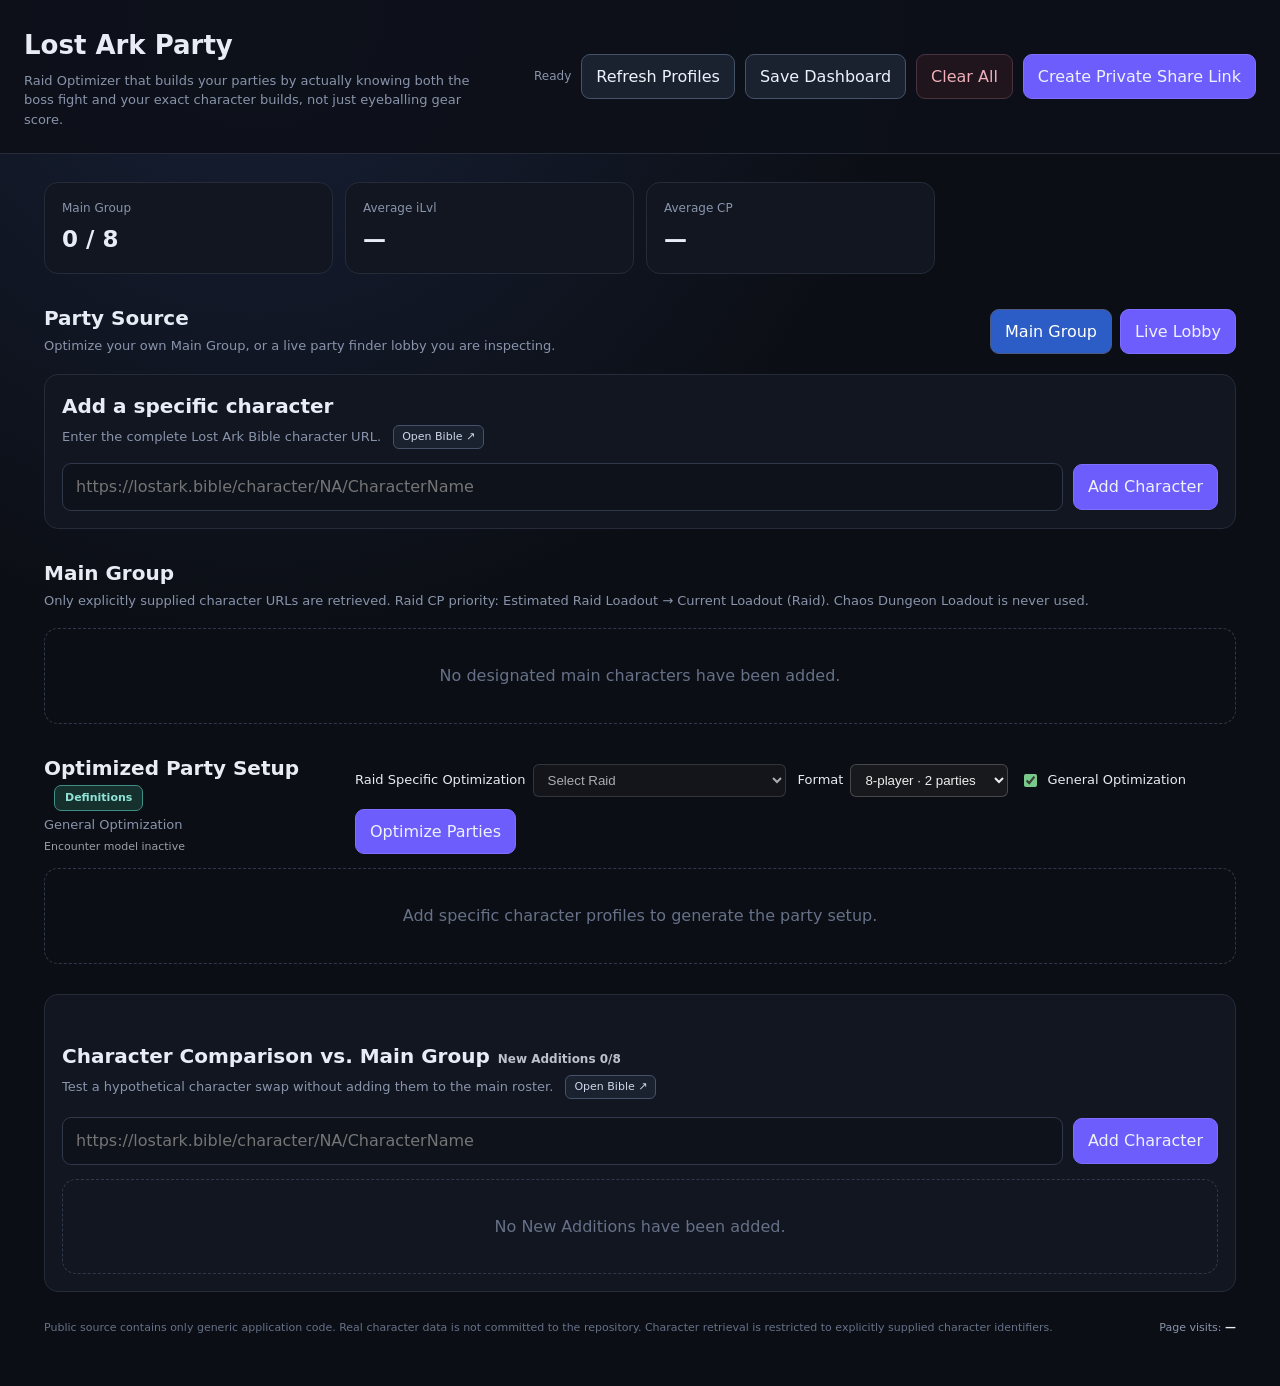
==== index.html @ 892d8538 "Rename the card figure to Encounter Spec Favorability, and correct Definitions The specialization do" ====
<!doctype html><html lang="en"><head><meta charset="utf-8"><meta name="viewport" content="width=device-width,initial-scale=1"><meta name="robots" content="noindex,nofollow,noarchive"><meta name="referrer" content="no-referrer"><title>Lost Ark Party</title><link rel="stylesheet" href="styles.css?v=20260817t"><link rel="stylesheet" href="party-v5.css?v=20260823party26"><link rel="stylesheet" href="profile-details.css?v=20260817t"></head><body><header class="topbar"><div><h1>Lost Ark Party</h1><p class="topbar-tagline">Raid Optimizer that builds your parties by actually knowing both the boss fight and your exact character builds, not just eyeballing gear score.</p></div><div class="actions"><span id="status">Ready</span><button id="refreshBtn" type="button">Refresh Profiles</button><button id="shareBtn" type="button">Create Private Share Link</button></div></header><main class="shell"><section class="summary-grid"><div class="card"><span>Main Group</span><b id="playerCount">0 / 8</b></div><div class="card"><span>Average iLvl</span><b id="avgIlvl">—</b></div><div class="card"><span>Average CP</span><b id="avgCp">—</b></div><div class="card optimizer-data-handling-hidden"><span>Data Handling</span><b id="dataMode">Bible profiles</b></div></section><section class="toolbar roster-source-toolbar"><div><h2>Party Source</h2><p id="rosterSourceNote">Optimize your own Main Group, or a live party finder lobby you are inspecting.</p></div><div class="roster-source-controls"><button id="sourceMainBtn" type="button" class="source-btn is-active">Main Group</button><button id="sourceLiveBtn" type="button" class="source-btn">Live Lobby</button></div></section><section class="import-panel lobby-import-section" id="lobbyImportSection" hidden><div><h2>Import a party finder lobby</h2><p>Screenshot the Find Party window (including the raid name, gate + lobby title) and paste it here with Ctrl+V. Only full lobbies can be imported.</p></div><div id="lobbyImportHost"></div></section><section class="import-panel"><div><h2>Add a specific character</h2><p>Enter the complete Lost Ark Bible character URL. <a class="bible-link-btn" href="https://lostark.bible/" target="_blank" rel="noopener noreferrer">Open Bible ↗</a></p></div><div class="import-row"><input id="characterUrlInput" placeholder="https://lostark.bible/character/NA/CharacterName" autocomplete="off"><button id="findCharacterBtn" type="button">Add Character</button></div></section><section class="toolbar"><div><h2>Main Group</h2><p id="rosterNote">Up to 8 explicitly designated main characters. No account-wide roster.</p></div></section><section id="roster" class="roster"></section><section class="toolbar optimizer-toolbar"><div><h2>Optimized Party Setup</h2><p id="optimizerModeLabel">General Optimization</p></div><div class="optimizer-mode-controls"><label class="raid-specific-control" for="raidSpecificSelect">Raid Specific Optimization <select id="raidSpecificSelect" aria-label="Raid Specific Optimization"><option value="">Select Raid</option></select></label><label class="general-format-control" for="generalFormatSelect">Format <select id="generalFormatSelect" aria-label="General Optimization party format"><option value="8">8-player · 2 parties</option><option value="4">4-player · 1 party</option></select></label><label class="general-optimization-control"><input id="generalOptimization" type="checkbox" checked> General Optimization</label><button id="optimizeBtn" type="button">Optimize Parties</button></div></section><section id="suggestedParties" class="parties"></section><section class="comparison-panel"><div class="toolbar"><div><h2>Character Comparison vs. Main Group</h2><p>Test a hypothetical character swap without adding them to the main roster. <a class="bible-link-btn" href="https://lostark.bible/" target="_blank" rel="noopener noreferrer">Open Bible ↗</a></p></div></div><div class="import-row"><input id="comparisonUrlInput" placeholder="https://lostark.bible/character/NA/CharacterName" autocomplete="off"><button id="comparisonFindBtn" type="button">Find Character</button><button id="compareBtn" type="button">Compare</button><input id="testCharacterUrl" type="hidden"></div><div id="comparison" class="comparison-result"><div class="empty-roster">Add characters, then use this section to test the comparison.</div></div></section><footer>Public source contains only generic application code. Real character data is not committed to the repository. Character retrieval is restricted to explicitly supplied character identifiers. <span id="visitCounter">Page visits: <b>—</b></span></footer></main><script>(()=>{const V3='lostark-hideout-private-v3',V2='lostark-hideout-private-v2';try{const current=JSON.parse(localStorage.getItem(V3)||'null'),legacy=JSON.parse(localStorage.getItem(V2)||'null');if((!current||!Array.isArray(current.characters)||current.characters.length===0)&&legacy&&Array.isArray(legacy.characters)&&legacy.characters.length)localStorage.setItem(V3,JSON.stringify(legacy))}catch{}const wire=()=>{const btn=document.getElementById('findCharacterBtn'),input=document.getElementById('characterUrlInput');if(btn&&input){const add=()=>{const url=input.value.trim();if(url){document.getElementById('characterUrl').value=url;document.getElementById('addCharacterBtn').click()}};btn.addEventListener('click',add);input.addEventListener('keydown',e=>{if(e.key==='Enter'){e.preventDefault();add()}})}const cbtn=document.getElementById('comparisonFindBtn'),cin=document.getElementById('comparisonUrlInput');if(cbtn&&cin)cbtn.addEventListener('click',()=>{document.getElementById('testCharacterUrl').value=cin.value.trim();document.getElementById('compareBtn').click()})};const hidden=document.createElement('input');hidden.id='characterUrl';hidden.type='hidden';document.body.appendChild(hidden);const hiddenAdd=document.createElement('button');hiddenAdd.id='addCharacterBtn';hiddenAdd.type='button';hiddenAdd.hidden=true;document.body.appendChild(hiddenAdd);if(document.readyState==='loading')document.addEventListener('DOMContentLoaded',wire,{once:true});else wire()})();</script><script src="bible-fetch-retry-v1.js?v=20260822retry3"></script><script src="raid-cp-fix.js?v=20260822raidcp2"></script><script src="class-data-v1.js?v=20260825class5"></script><script src="class-authority-v1.js?v=20260822classauthority4"></script><script src="app-fixed.js?v=20260823icons23"></script><script src="build-profile-v3.js?v=20260825build16"></script><script src="build-profile-v2.js?v=20260825build2b"></script><script src="positional-authority-v1.js?v=20260818positional4"></script><script src="western-data-authority-v1.js?v=20260818data1"></script><script src="party-synergy-authority-v1.js?v=20260818synergy1"></script><script src="profile-details.js?v=20260817t"></script><script src="visits.js?v=20260823visits2"></script><script src="ui-fixes-clean.js?v=20260825uifix32"></script><script src="encounter-model-v1.js?v=20260818encounter5"></script><script src="encounter-scoring-v2.js?v=20260825scoring16"></script><script src="support-stats-v2.js?v=20260819support13"></script><script src="optimizer-v17.js?v=20260821v17b"></script><script src="general-party-optimizer-v2.js?v=20260823general24"></script><script src="general-hover-simple-v1.js?v=20260822simple3"></script><script src="general-party-label-bridge-v1.js?v=20260818labelbridge1"></script><script src="general-render-guard-v1.js?v=20260825general30"></script><script src="build-spec-display-v1.js?v=20260825spec6"></script><script src="class-render-fix-v2.js?v=20260823classrender8"></script><script src="encounter-optimizer-v1.js?v=20260823encounteroptimizer26"></script><script src="raid-selector-v1.js?v=20260823raidselector5"></script><script src="raid-mode-bridge-v1.js?v=20260818raidbridge3"></script><script src="remove-upgrade-potential-v1.js?v=20260818removeupgrade1"></script><script src="metric-change-explanations-v10.js"></script><script src="retire-upgrade-potential-v1.js?v=20260818retire2"></script><script src="hover-summary-v6.js?v=20260822summary11"></script><script src="support-uptime-tooltip-v1.js?v=20260822uptime2"></script><script src="general-party-metrics-v1.js?v=20260823metrics10"></script><script src="share-and-reset-v1.js?v=20260823share10"></script><script src="definitions-v1.js?v=20260825definitions8"></script><style>.optimizer-data-handling-hidden{display:none!important}.optimizer-toolbar{align-items:flex-end!important}.optimizer-mode-controls{display:flex;align-items:center;gap:12px;flex-wrap:wrap}.raid-specific-control,.general-optimization-control,.general-format-control{display:flex;align-items:center;gap:7px;font-size:13px}.general-format-control select,.general-format-control select{min-width:158px;padding:7px 10px;background:#17191d;color:#eee;border:1px solid rgba(255,255,255,.2);border-radius:6px}.raid-specific-control select{min-width:210px;padding:7px 10px;background:#17191d;color:#eee;border:1px solid rgba(255,255,255,.2);border-radius:6px}.general-optimization-control input{accent-color:#79c98b}.optimizer-mode-controls button[aria-busy=true]{opacity:.7;cursor:wait}.solo-encounter-party,.authoritative-party.solo-general-party{grid-column:1/-1;width:100%;max-width:560px;margin-left:auto;margin-right:auto}.encounter-optimized-party .slot[data-character-id]{cursor:grab}.solo-encounter-party .slot[data-character-id]{cursor:default}.encounter-optimization-note{grid-column:1/-1;margin-top:10px;padding:8px 10px;font-size:12px;color:#9aa0a6}.encounter-reason{margin-top:5px;font-size:11px;color:#9aa0a6}.encounter-optimized-party .slot{position:relative}.encounter-optimized-party .slot>.character-hover-breakdown{display:none}.encounter-optimized-party .slot:hover>.character-hover-breakdown{display:block}.encounter-optimized-party .slot:hover{z-index:3001}.encounter-hover{position:absolute;z-index:3000;left:50%;bottom:calc(100% + 8px);transform:translateX(-50%);display:none;width:300px;padding:11px 13px;border-radius:8px;background:#17191d;color:#eee;border:1px solid rgba(255,255,255,.18);box-shadow:0 8px 24px rgba(0,0,0,.45);font-size:12px;line-height:1.55;text-align:left;pointer-events:none}.encounter-optimized-party .slot:hover>.encounter-hover{display:block}.encounter-optimized-party .slot:hover{z-index:3001}.encounter-hover-reasons{margin-top:6px;color:#bbb}.encounter-priority-note{grid-column:1/-1;margin:0 0 14px;padding:11px 14px;border:1px solid rgba(255,255,255,.12);border-radius:8px;background:rgba(255,255,255,.025);font-size:12px;line-height:1.5}.encounter-priority-note strong{color:#ddd}.encounter-priority-detail{display:block;margin-top:4px;color:#9aa0a6}.character-hover-breakdown{position:absolute;z-index:3000;left:50%;bottom:calc(100% + 10px);transform:translateX(-50%);display:none;width:350px;padding:12px 14px;border-radius:8px;background:#17191d;color:#eee;border:1px solid rgba(255,255,255,.18);box-shadow:0 8px 24px rgba(0,0,0,.4);font-size:12px;line-height:1.5;pointer-events:none}.authoritative-member{position:relative}.authoritative-member:hover>.character-hover-breakdown{display:block}.authoritative-member:hover{z-index:3001}.party-role-label.dps{color:#e05b5b}.party-role-label.support{color:#68c48a}.preopt-position{font-weight:600}.gf-row{margin:5px 0}.gf-row>div+div{opacity:.82}.gf-final-support{line-height:1.45}</style><style>.roster-source-controls{display:flex;gap:8px;flex-wrap:wrap}.source-btn{font:inherit;font-weight:600;font-size:13px;padding:8px 16px;border-radius:8px;cursor:pointer;border:1px solid rgba(255,255,255,.2);background:#17191d;color:#cfd4da}.source-btn:hover{background:#1d2025}.source-btn.is-active{background:#2c5cc5;border-color:#4a5a80;color:#fff}.lobby-import-section[hidden]{display:none}.live-lobby-banner{display:flex;align-items:center;justify-content:space-between;gap:12px;flex-wrap:wrap;margin:0 0 14px;padding:10px 14px;border:1px solid rgba(122,162,247,.35);border-radius:8px;background:rgba(122,162,247,.08);font-size:13px}.live-lobby-banner b{color:#cfe0ff}.live-lobby-banner button{font:inherit;font-size:12px;font-weight:600;padding:5px 11px;border-radius:6px;border:1px solid #46516a;background:#1a2230;color:#edf2fb;cursor:pointer}</style><script src="build-profile-heal-v1.js?v=20260825heal3"></script><script src="lobby-import-v1.js?v=20260825lobby8"></script><script src="lobby-group-v1.js?v=20260825lobby1"></script><script src="lobby-crop-v1.js?v=20260825lobby1"></script><script src="lobby-ocr-v1.js?v=20260825lobby1"></script><script src="lobby-resolve-v1.js?v=20260825lobby8"></script><script src="lobby-panel-v1.js?v=20260825lobby10"></script><script src="lobby-wiring-v1.js?v=20260825lobby11"></script></body></html>
---- styles.css ----
:root{font-family:Inter,system-ui,-apple-system,BlinkMacSystemFont,"Segoe UI",sans-serif;color:#e8ecf5;background:#0b0e14;line-height:1.45}*{box-sizing:border-box}body{margin:0;min-height:100vh;background:radial-gradient(circle at 20% 0%,#172036 0,#0b0e14 38%)}.class-icon{width:18px;height:18px;object-fit:contain;vertical-align:middle;margin-right:5px}.character h3 .class-icon{width:20px;height:20px}.topbar{display:flex;justify-content:space-between;align-items:center;padding:24px max(24px,calc((100% - 1240px)/2));border-bottom:1px solid #252b39;background:#0d1119ee;position:sticky;top:0;z-index:5}.eyebrow{font-size:11px;letter-spacing:.16em;color:#8994ab}.topbar h1{margin:3px 0 0;font-size:26px}.actions{display:flex;gap:10px;align-items:center}.actions span{font-size:12px;color:#8994ab}.actions button,.toolbar button,.import-row button{border:1px solid #46516a;background:#1a2230;color:#edf2fb;border-radius:9px;padding:10px 14px;cursor:pointer;font:inherit}.actions button:last-child,.import-row button,.toolbar button{background:#6d5dfc;border-color:#806fff}.shell{max-width:1240px;margin:auto;padding:28px 24px 50px}.summary-grid{display:grid;grid-template-columns:repeat(4,1fr);gap:12px}.card,.import-panel,.comparison-panel{border:1px solid #252b39;background:#111620;border-radius:14px;padding:17px}.card span{display:block;color:#8994ab;font-size:12px}.card b{display:block;font-size:23px;margin-top:5px}.import-panel{margin-top:14px}.import-panel h2,.toolbar h2{margin:0;font-size:20px}.import-panel p,.toolbar p{margin:4px 0;color:#8994ab;font-size:13px}.import-row{display:flex;gap:10px;margin-top:14px;align-items:center}.import-row input{flex:1;min-width:0;border:1px solid #30384b;background:#0d121b;color:#edf2fb;border-radius:9px;padding:11px 13px;font:inherit;outline:none}.import-row input:focus{border-color:#6d5dfc}.privacy-note{margin-top:10px;color:#667188;font-size:11px}.toolbar{display:flex;justify-content:space-between;align-items:center;margin:30px 0 14px}.roster{display:grid;grid-template-columns:repeat(4,1fr);gap:12px}.character,.party,.slot{border:1px solid #252b39;background:#111620;border-radius:14px}.character{padding:16px}.character-head{display:flex;justify-content:space-between;align-items:flex-start;gap:10px}.character h3{margin:0 0 3px;font-size:16px}.class{color:#9da8bd;font-size:12px}.remove-character{border:1px solid #4a3340;background:#20151c;color:#efb0bb;border-radius:7px;padding:6px 9px;font-size:11px;cursor:pointer;white-space:nowrap}.stats{display:flex;gap:14px;margin-top:13px}.stat{font-size:12px;color:#8994ab}.stat b{display:block;color:#e8ecf5}.parties{display:grid;grid-template-columns:repeat(2,minmax(0,1fr));gap:12px;width:100%}.party{padding:13px;min-width:0}.party h3{margin:0 0 4px;font-size:15px}.party .score{font-size:11px;color:#9da8bd;margin-bottom:9px}.party .slots{display:grid;grid-template-columns:repeat(2,minmax(0,1fr));gap:7px}.party .slot{min-height:62px;padding:9px;background:#0d121b}.party .slot h4{margin:0;font-size:12px}.party .slot small{color:#8994ab;font-size:10px}.authoritative-parties{display:contents}.authoritative-party{padding:13px;min-width:0}.party-heading{display:flex;justify-content:space-between;align-items:flex-start;gap:8px;margin-bottom:9px}.party-heading h3{margin:0 0 3px;font-size:15px}.party-score{font-size:11px;color:#8994ab}.party-score strong{color:#e8ecf5;font-weight:700}.party-meta{font-size:10px;color:#667188;white-space:nowrap;padding-top:2px}.authoritative-dropzone{display:grid;grid-template-columns:repeat(2,minmax(0,1fr));grid-template-rows:repeat(2,minmax(62px,auto));gap:7px;min-height:131px;align-items:stretch}.authoritative-member{border:1px solid #252b39;background:#0d121b;border-radius:9px;padding:9px 10px;cursor:grab;min-width:0;min-height:62px}.party-member-main{display:flex;flex-direction:column;gap:2px;min-width:0}.party-character-link{font-size:13px;font-weight:600;color:#e8ecf5;text-decoration:none;overflow:hidden;text-overflow:ellipsis;white-space:nowrap}.party-member-main span{font-size:10px;color:#8994ab;overflow:hidden;text-overflow:ellipsis;white-space:nowrap}.party-empty{grid-column:1/-1;border:1px dashed #30384b;border-radius:9px;min-height:62px;display:flex;align-items:center;justify-content:center;color:#667188;font-size:11px}.authoritative-summary{grid-column:1/-1;border:1px solid #252b39;background:#111620;border-radius:10px;padding:9px 12px;color:#e8ecf5;font-size:11px;margin-bottom:0}.comparison-panel{margin-top:30px}.comparison-result{margin-top:14px}.comparison-grid{display:grid;grid-template-columns:repeat(3,1fr);gap:10px}.comparison-card{border:1px solid #252b39;background:#0d121b;border-radius:12px;padding:14px}.comparison-card span{display:block;color:#8994ab;font-size:11px}.comparison-card b{display:block;font-size:20px;margin-top:4px}.empty-roster{grid-column:1/-1;border:1px dashed #30384b;border-radius:14px;padding:35px;text-align:center;color:#667188}footer{display:flex;justify-content:space-between;align-items:flex-end;gap:16px;margin-top:28px;color:#667188;font-size:11px}#visitCounter{margin-left:auto;white-space:nowrap;text-align:right;color:#8994ab}#visitCounter b{color:#e8ecf5;font-weight:600}@media(max-width:850px){.summary-grid,.roster{grid-template-columns:repeat(2,1fr)}.parties{grid-template-columns:1fr}.comparison-grid{grid-template-columns:1fr}}@media(max-width:600px){.summary-grid,.roster{grid-template-columns:1fr}.authoritative-dropzone{grid-template-columns:repeat(2,minmax(0,1fr));grid-template-rows:repeat(2,minmax(62px,auto));min-height:131px}.import-row{flex-direction:column;align-items:stretch}footer{align-items:flex-start;flex-direction:column}#visitCounter{margin-left:0;text-align:left}.topbar{align-items:flex-start;gap:15px;flex-direction:column}}
---- party-v5.css ----
.swap-impact .swap-reason{display:block;margin-top:6px;color:#8994ab;font-size:11px;line-height:1.45}.swap-impact.positive .swap-reason{color:#8fd8ac}.swap-impact.negative .swap-reason{color:#e7a0aa}.swap-impact.positive .swap-impact-number{color:#8fd8ac}.swap-impact.negative .swap-impact-number{color:#e7a0aa}.swap-impact.neutral .swap-impact-number{color:#8994ab}.swap-impact.positive{border-color:rgba(143,216,172,.35)}.swap-impact.negative{border-color:rgba(231,160,170,.35)}.swap-impact.neutral{border-color:rgba(137,148,171,.25)}.authoritative-summary .potential-explanation{display:inline}.party-score strong{font-variant-numeric:tabular-nums}.authoritative-member{user-select:none;cursor:grab}.authoritative-member:active{cursor:grabbing}.authoritative-member.dragging{opacity:.5}.authoritative-member a{user-select:text}.authoritative-dropzone{display:grid!important;grid-template-columns:repeat(2,minmax(0,1fr));gap:12px;min-height:0;align-items:stretch}.authoritative-member{border:1px solid #252b39;background:#111620;border-radius:14px;padding:16px;min-width:0;min-height:96px;display:block}.party-member-main{display:flex;flex-direction:column;gap:0;min-width:0}.party-member .class-icon{width:20px;height:20px;object-fit:contain;vertical-align:middle;margin-right:5px;flex:0 0 auto}.party-character-link{display:flex;align-items:center;gap:0;font-size:16px;font-weight:600;color:#e8ecf5;text-decoration:none;overflow:hidden;text-overflow:ellipsis;white-space:nowrap;line-height:1.3}.party-character-link span{overflow:hidden;text-overflow:ellipsis;white-space:nowrap}.party-class-label,.party-role-label,.party-stat-label{display:block;font-size:12px!important;color:#8994ab;overflow:hidden;text-overflow:ellipsis;white-space:nowrap;margin-top:3px;line-height:1.35}.party-role-label{font-weight:700}.party-role-label.dps{color:#e07a7a}.party-role-label.support{color:#79c98b}.party-synergies{margin-top:12px;font-size:11px;color:#8994ab}.party-synergies strong{color:#667188;font-weight:600}.party-meta{font-size:10px;color:#667188;white-space:nowrap}.party-empty{grid-column:1/-1;border:1px dashed #30384b;border-radius:9px;min-height:62px;display:flex;align-items:center;justify-content:center;color:#667188;font-size:11px}.swap-impact{border:1px solid #252b39;background:#111620;border-radius:9px;padding:10px 12px;margin-top:12px;color:#e8ecf5;font-size:11px}.swap-impact-number{font-weight:800}.swap-reason{font-weight:500}.optimization-heading,.optimization-grid,.character-party-optimization{display:none!important}@media(max-width:600px){.authoritative-dropzone{grid-template-columns:1fr!important}}
/* Raid Specific cards render through the General model, so they must also read
   as General cards. styles.css still sizes .party .slot for the old compact
   raid layout; these restate the General card box at equal specificity, later
   in the cascade. */
.encounter-optimized-party .slots{grid-template-columns:repeat(2,minmax(0,1fr));gap:12px}
.encounter-optimized-party .slot{border:1px solid #252b39;background:#111620;border-radius:14px;padding:16px;min-width:0;min-height:96px;display:block}
/* Encounter Favorability badge, top right of a Raid Specific card. Colour is
   relative to the lineup average, not to 100%: see encounter-optimizer-v1. The
   label matches .party-stat-label, one point smaller. */
.encounter-fav{position:absolute;top:10px;right:12px;display:flex;flex-direction:column;align-items:flex-end;line-height:1.3;text-align:right}
.encounter-fav-label{font-size:11px;font-weight:400;color:#8994ab;white-space:nowrap}
.encounter-fav-value{font-size:12px;font-weight:700;letter-spacing:.01em}
.encounter-fav.fav-good .encounter-fav-value{color:#65c878}
.encounter-fav.fav-bad .encounter-fav-value{color:#ef6b6b}
.encounter-fav.fav-even .encounter-fav-value{color:#8994ab}
.encounter-optimized-party .slot .party-character-link{padding-right:124px}

/* Phones. Share links get pasted into Discord and opened on phones constantly,
   so this is a normal way in, not an edge case. Two real breakages here:
   the raid slot grid stayed two columns at every width, and the favorability
   badge reserves 124px of the name's line -- at 375px that left the character
   name exactly zero pixels and it rendered empty. General Optimization already
   collapsed to one column and was unaffected. The toolbar select and the topbar
   buttons also forced ~80px of horizontal scrolling in both modes. */
@media(max-width:700px){
  .encounter-optimized-party .slots{grid-template-columns:1fr}
  .topbar .actions{flex-wrap:wrap;justify-content:flex-start}
  .optimizer-toolbar .optimizer-mode-controls{width:100%}
  .optimizer-toolbar .raid-specific-control,
  .optimizer-toolbar .general-format-control{width:100%}
  .optimizer-toolbar .raid-specific-control select,
  .optimizer-toolbar .general-format-control select{min-width:0;width:100%;flex:1 1 auto}
}
/* Tagline under the topbar heading. Muted and at body size so the sentence is
   fully readable without competing with the product name -- as a 26px headline
   it ran to three lines on desktop and six on a phone. */
.topbar-tagline{margin:6px 0 0;max-width:465px;font-size:13px;line-height:1.5;color:#8994ab}
@media(max-width:700px){.topbar-tagline{font-size:12px;max-width:none}}
/* The desktop break after "boss fight" is produced by width, not a <br>.
   Measured at this font: the first line needs 452px and adding the next word
   needs 477px, so a max-width between them breaks there on its own. A forced
   <br> did the same on a wide window but left an orphan on anything narrower --
   phones and narrow desktop windows alike -- because the first line no longer
   fitted. This way a narrow window just wraps normally. */
/* Direct link to Bible beside the two "paste a character URL" prompts, since
   that is where the URL has to come from. Opens in a new tab so a half-filled
   dashboard is never lost. Sized to sit inside the caption line rather than
   read as a primary action -- the real actions here are Add Character. */
.bible-link-btn{display:inline-block;margin-left:8px;padding:2px 8px;border:1px solid #46516a;border-radius:6px;background:#1a2230;color:#cfd8ea;font-size:11px;line-height:1.7;text-decoration:none;vertical-align:middle;white-space:nowrap}
.bible-link-btn:hover,.bible-link-btn:focus-visible{background:#222c3d;border-color:#6d5dfc;color:#fff}
---- profile-details.css ----
.profile-details{display:none!important}.party-role{font-size:10px;font-weight:700;letter-spacing:.04em}.party-role.support{color:#8fd8c2}.party-role.dps{color:#e7a0aa}
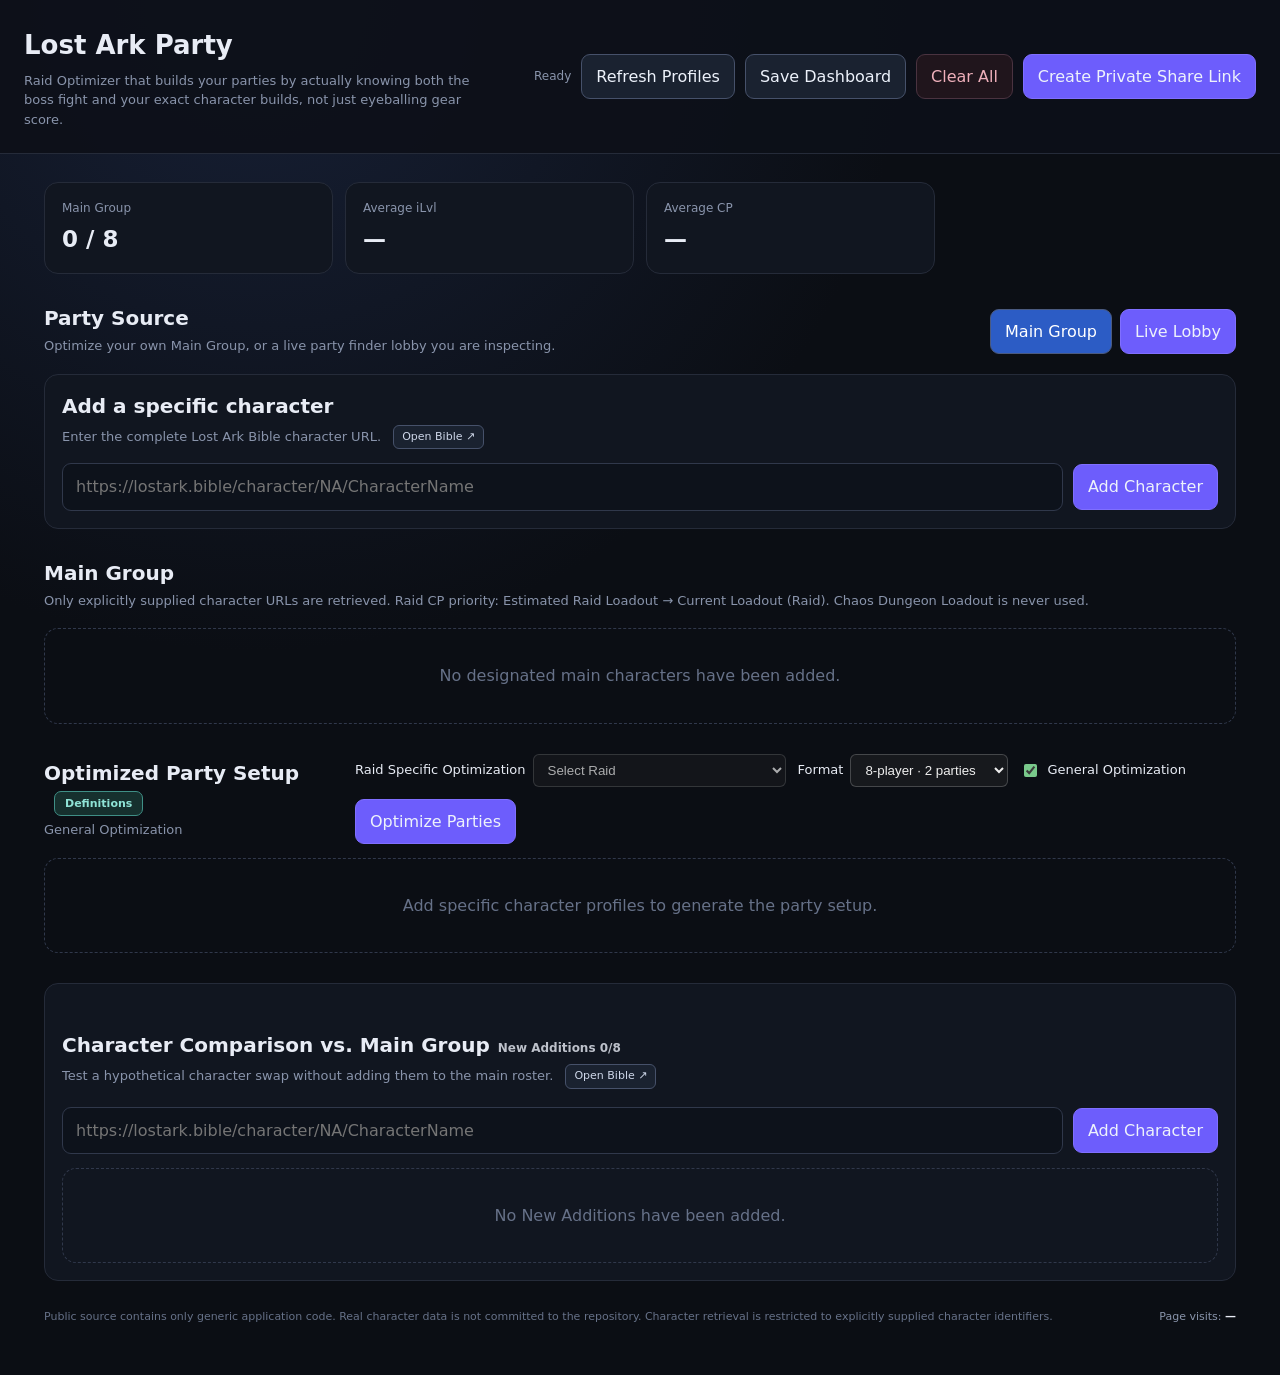
==== commit 56e31d14: "Stop printing the encounter parameters twice raid-mode-bridge-v1.js wrote "Encounter scoring: <raid>" ====
--- a/index.html
+++ b/index.html
@@ -1 +1 @@
-<!doctype html><html lang="en"><head><meta charset="utf-8"><meta name="viewport" content="width=device-width,initial-scale=1"><meta name="robots" content="noindex,nofollow,noarchive"><meta name="referrer" content="no-referrer"><title>Lost Ark Party</title><link rel="stylesheet" href="styles.css?v=20260817t"><link rel="stylesheet" href="party-v5.css?v=20260823party26"><link rel="stylesheet" href="profile-details.css?v=20260817t"></head><body><header class="topbar"><div><h1>Lost Ark Party</h1><p class="topbar-tagline">Raid Optimizer that builds your parties by actually knowing both the boss fight and your exact character builds, not just eyeballing gear score.</p></div><div class="actions"><span id="status">Ready</span><button id="refreshBtn" type="button">Refresh Profiles</button><button id="shareBtn" type="button">Create Private Share Link</button></div></header><main class="shell"><section class="summary-grid"><div class="card"><span>Main Group</span><b id="playerCount">0 / 8</b></div><div class="card"><span>Average iLvl</span><b id="avgIlvl">—</b></div><div class="card"><span>Average CP</span><b id="avgCp">—</b></div><div class="card optimizer-data-handling-hidden"><span>Data Handling</span><b id="dataMode">Bible profiles</b></div></section><section class="toolbar roster-source-toolbar"><div><h2>Party Source</h2><p id="rosterSourceNote">Optimize your own Main Group, or a live party finder lobby you are inspecting.</p></div><div class="roster-source-controls"><button id="sourceMainBtn" type="button" class="source-btn is-active">Main Group</button><button id="sourceLiveBtn" type="button" class="source-btn">Live Lobby</button></div></section><section class="import-panel lobby-import-section" id="lobbyImportSection" hidden><div><h2>Import a party finder lobby</h2><p>Screenshot the Find Party window (including the raid name, gate + lobby title) and paste it here with Ctrl+V. Only full lobbies can be imported.</p></div><div id="lobbyImportHost"></div></section><section class="import-panel"><div><h2>Add a specific character</h2><p>Enter the complete Lost Ark Bible character URL. <a class="bible-link-btn" href="https://lostark.bible/" target="_blank" rel="noopener noreferrer">Open Bible ↗</a></p></div><div class="import-row"><input id="characterUrlInput" placeholder="https://lostark.bible/character/NA/CharacterName" autocomplete="off"><button id="findCharacterBtn" type="button">Add Character</button></div></section><section class="toolbar"><div><h2>Main Group</h2><p id="rosterNote">Up to 8 explicitly designated main characters. No account-wide roster.</p></div></section><section id="roster" class="roster"></section><section class="toolbar optimizer-toolbar"><div><h2>Optimized Party Setup</h2><p id="optimizerModeLabel">General Optimization</p></div><div class="optimizer-mode-controls"><label class="raid-specific-control" for="raidSpecificSelect">Raid Specific Optimization <select id="raidSpecificSelect" aria-label="Raid Specific Optimization"><option value="">Select Raid</option></select></label><label class="general-format-control" for="generalFormatSelect">Format <select id="generalFormatSelect" aria-label="General Optimization party format"><option value="8">8-player · 2 parties</option><option value="4">4-player · 1 party</option></select></label><label class="general-optimization-control"><input id="generalOptimization" type="checkbox" checked> General Optimization</label><button id="optimizeBtn" type="button">Optimize Parties</button></div></section><section id="suggestedParties" class="parties"></section><section class="comparison-panel"><div class="toolbar"><div><h2>Character Comparison vs. Main Group</h2><p>Test a hypothetical character swap without adding them to the main roster. <a class="bible-link-btn" href="https://lostark.bible/" target="_blank" rel="noopener noreferrer">Open Bible ↗</a></p></div></div><div class="import-row"><input id="comparisonUrlInput" placeholder="https://lostark.bible/character/NA/CharacterName" autocomplete="off"><button id="comparisonFindBtn" type="button">Find Character</button><button id="compareBtn" type="button">Compare</button><input id="testCharacterUrl" type="hidden"></div><div id="comparison" class="comparison-result"><div class="empty-roster">Add characters, then use this section to test the comparison.</div></div></section><footer>Public source contains only generic application code. Real character data is not committed to the repository. Character retrieval is restricted to explicitly supplied character identifiers. <span id="visitCounter">Page visits: <b>—</b></span></footer></main><script>(()=>{const V3='lostark-hideout-private-v3',V2='lostark-hideout-private-v2';try{const current=JSON.parse(localStorage.getItem(V3)||'null'),legacy=JSON.parse(localStorage.getItem(V2)||'null');if((!current||!Array.isArray(current.characters)||current.characters.length===0)&&legacy&&Array.isArray(legacy.characters)&&legacy.characters.length)localStorage.setItem(V3,JSON.stringify(legacy))}catch{}const wire=()=>{const btn=document.getElementById('findCharacterBtn'),input=document.getElementById('characterUrlInput');if(btn&&input){const add=()=>{const url=input.value.trim();if(url){document.getElementById('characterUrl').value=url;document.getElementById('addCharacterBtn').click()}};btn.addEventListener('click',add);input.addEventListener('keydown',e=>{if(e.key==='Enter'){e.preventDefault();add()}})}const cbtn=document.getElementById('comparisonFindBtn'),cin=document.getElementById('comparisonUrlInput');if(cbtn&&cin)cbtn.addEventListener('click',()=>{document.getElementById('testCharacterUrl').value=cin.value.trim();document.getElementById('compareBtn').click()})};const hidden=document.createElement('input');hidden.id='characterUrl';hidden.type='hidden';document.body.appendChild(hidden);const hiddenAdd=document.createElement('button');hiddenAdd.id='addCharacterBtn';hiddenAdd.type='button';hiddenAdd.hidden=true;document.body.appendChild(hiddenAdd);if(document.readyState==='loading')document.addEventListener('DOMContentLoaded',wire,{once:true});else wire()})();</script><script src="bible-fetch-retry-v1.js?v=20260822retry3"></script><script src="raid-cp-fix.js?v=20260822raidcp2"></script><script src="class-data-v1.js?v=20260825class5"></script><script src="class-authority-v1.js?v=20260822classauthority4"></script><script src="app-fixed.js?v=20260823icons23"></script><script src="build-profile-v3.js?v=20260825build16"></script><script src="build-profile-v2.js?v=20260825build2b"></script><script src="positional-authority-v1.js?v=20260818positional4"></script><script src="western-data-authority-v1.js?v=20260818data1"></script><script src="party-synergy-authority-v1.js?v=20260818synergy1"></script><script src="profile-details.js?v=20260817t"></script><script src="visits.js?v=20260823visits2"></script><script src="ui-fixes-clean.js?v=20260825uifix32"></script><script src="encounter-model-v1.js?v=20260818encounter5"></script><script src="encounter-scoring-v2.js?v=20260825scoring16"></script><script src="support-stats-v2.js?v=20260819support13"></script><script src="optimizer-v17.js?v=20260821v17b"></script><script src="general-party-optimizer-v2.js?v=20260823general24"></script><script src="general-hover-simple-v1.js?v=20260822simple3"></script><script src="general-party-label-bridge-v1.js?v=20260818labelbridge1"></script><script src="general-render-guard-v1.js?v=20260825general30"></script><script src="build-spec-display-v1.js?v=20260825spec6"></script><script src="class-render-fix-v2.js?v=20260823classrender8"></script><script src="encounter-optimizer-v1.js?v=20260823encounteroptimizer26"></script><script src="raid-selector-v1.js?v=20260823raidselector5"></script><script src="raid-mode-bridge-v1.js?v=20260818raidbridge3"></script><script src="remove-upgrade-potential-v1.js?v=20260818removeupgrade1"></script><script src="metric-change-explanations-v10.js"></script><script src="retire-upgrade-potential-v1.js?v=20260818retire2"></script><script src="hover-summary-v6.js?v=20260822summary11"></script><script src="support-uptime-tooltip-v1.js?v=20260822uptime2"></script><script src="general-party-metrics-v1.js?v=20260823metrics10"></script><script src="share-and-reset-v1.js?v=20260823share10"></script><script src="definitions-v1.js?v=20260825definitions8"></script><style>.optimizer-data-handling-hidden{display:none!important}.optimizer-toolbar{align-items:flex-end!important}.optimizer-mode-controls{display:flex;align-items:center;gap:12px;flex-wrap:wrap}.raid-specific-control,.general-optimization-control,.general-format-control{display:flex;align-items:center;gap:7px;font-size:13px}.general-format-control select,.general-format-control select{min-width:158px;padding:7px 10px;background:#17191d;color:#eee;border:1px solid rgba(255,255,255,.2);border-radius:6px}.raid-specific-control select{min-width:210px;padding:7px 10px;background:#17191d;color:#eee;border:1px solid rgba(255,255,255,.2);border-radius:6px}.general-optimization-control input{accent-color:#79c98b}.optimizer-mode-controls button[aria-busy=true]{opacity:.7;cursor:wait}.solo-encounter-party,.authoritative-party.solo-general-party{grid-column:1/-1;width:100%;max-width:560px;margin-left:auto;margin-right:auto}.encounter-optimized-party .slot[data-character-id]{cursor:grab}.solo-encounter-party .slot[data-character-id]{cursor:default}.encounter-optimization-note{grid-column:1/-1;margin-top:10px;padding:8px 10px;font-size:12px;color:#9aa0a6}.encounter-reason{margin-top:5px;font-size:11px;color:#9aa0a6}.encounter-optimized-party .slot{position:relative}.encounter-optimized-party .slot>.character-hover-breakdown{display:none}.encounter-optimized-party .slot:hover>.character-hover-breakdown{display:block}.encounter-optimized-party .slot:hover{z-index:3001}.encounter-hover{position:absolute;z-index:3000;left:50%;bottom:calc(100% + 8px);transform:translateX(-50%);display:none;width:300px;padding:11px 13px;border-radius:8px;background:#17191d;color:#eee;border:1px solid rgba(255,255,255,.18);box-shadow:0 8px 24px rgba(0,0,0,.45);font-size:12px;line-height:1.55;text-align:left;pointer-events:none}.encounter-optimized-party .slot:hover>.encounter-hover{display:block}.encounter-optimized-party .slot:hover{z-index:3001}.encounter-hover-reasons{margin-top:6px;color:#bbb}.encounter-priority-note{grid-column:1/-1;margin:0 0 14px;padding:11px 14px;border:1px solid rgba(255,255,255,.12);border-radius:8px;background:rgba(255,255,255,.025);font-size:12px;line-height:1.5}.encounter-priority-note strong{color:#ddd}.encounter-priority-detail{display:block;margin-top:4px;color:#9aa0a6}.character-hover-breakdown{position:absolute;z-index:3000;left:50%;bottom:calc(100% + 10px);transform:translateX(-50%);display:none;width:350px;padding:12px 14px;border-radius:8px;background:#17191d;color:#eee;border:1px solid rgba(255,255,255,.18);box-shadow:0 8px 24px rgba(0,0,0,.4);font-size:12px;line-height:1.5;pointer-events:none}.authoritative-member{position:relative}.authoritative-member:hover>.character-hover-breakdown{display:block}.authoritative-member:hover{z-index:3001}.party-role-label.dps{color:#e05b5b}.party-role-label.support{color:#68c48a}.preopt-position{font-weight:600}.gf-row{margin:5px 0}.gf-row>div+div{opacity:.82}.gf-final-support{line-height:1.45}</style><style>.roster-source-controls{display:flex;gap:8px;flex-wrap:wrap}.source-btn{font:inherit;font-weight:600;font-size:13px;padding:8px 16px;border-radius:8px;cursor:pointer;border:1px solid rgba(255,255,255,.2);background:#17191d;color:#cfd4da}.source-btn:hover{background:#1d2025}.source-btn.is-active{background:#2c5cc5;border-color:#4a5a80;color:#fff}.lobby-import-section[hidden]{display:none}.live-lobby-banner{display:flex;align-items:center;justify-content:space-between;gap:12px;flex-wrap:wrap;margin:0 0 14px;padding:10px 14px;border:1px solid rgba(122,162,247,.35);border-radius:8px;background:rgba(122,162,247,.08);font-size:13px}.live-lobby-banner b{color:#cfe0ff}.live-lobby-banner button{font:inherit;font-size:12px;font-weight:600;padding:5px 11px;border-radius:6px;border:1px solid #46516a;background:#1a2230;color:#edf2fb;cursor:pointer}</style><script src="build-profile-heal-v1.js?v=20260825heal3"></script><script src="lobby-import-v1.js?v=20260825lobby8"></script><script src="lobby-group-v1.js?v=20260825lobby1"></script><script src="lobby-crop-v1.js?v=20260825lobby1"></script><script src="lobby-ocr-v1.js?v=20260825lobby1"></script><script src="lobby-resolve-v1.js?v=20260825lobby8"></script><script src="lobby-panel-v1.js?v=20260825lobby10"></script><script src="lobby-wiring-v1.js?v=20260825lobby11"></script></body></html>+<!doctype html><html lang="en"><head><meta charset="utf-8"><meta name="viewport" content="width=device-width,initial-scale=1"><meta name="robots" content="noindex,nofollow,noarchive"><meta name="referrer" content="no-referrer"><title>Lost Ark Party</title><link rel="stylesheet" href="styles.css?v=20260817t"><link rel="stylesheet" href="party-v5.css?v=20260823party26"><link rel="stylesheet" href="profile-details.css?v=20260817t"></head><body><header class="topbar"><div><h1>Lost Ark Party</h1><p class="topbar-tagline">Raid Optimizer that builds your parties by actually knowing both the boss fight and your exact character builds, not just eyeballing gear score.</p></div><div class="actions"><span id="status">Ready</span><button id="refreshBtn" type="button">Refresh Profiles</button><button id="shareBtn" type="button">Create Private Share Link</button></div></header><main class="shell"><section class="summary-grid"><div class="card"><span>Main Group</span><b id="playerCount">0 / 8</b></div><div class="card"><span>Average iLvl</span><b id="avgIlvl">—</b></div><div class="card"><span>Average CP</span><b id="avgCp">—</b></div><div class="card optimizer-data-handling-hidden"><span>Data Handling</span><b id="dataMode">Bible profiles</b></div></section><section class="toolbar roster-source-toolbar"><div><h2>Party Source</h2><p id="rosterSourceNote">Optimize your own Main Group, or a live party finder lobby you are inspecting.</p></div><div class="roster-source-controls"><button id="sourceMainBtn" type="button" class="source-btn is-active">Main Group</button><button id="sourceLiveBtn" type="button" class="source-btn">Live Lobby</button></div></section><section class="import-panel lobby-import-section" id="lobbyImportSection" hidden><div><h2>Import a party finder lobby</h2><p>Screenshot the Find Party window (including the raid name, gate + lobby title) and paste it here with Ctrl+V. Only full lobbies can be imported.</p></div><div id="lobbyImportHost"></div></section><section class="import-panel"><div><h2>Add a specific character</h2><p>Enter the complete Lost Ark Bible character URL. <a class="bible-link-btn" href="https://lostark.bible/" target="_blank" rel="noopener noreferrer">Open Bible ↗</a></p></div><div class="import-row"><input id="characterUrlInput" placeholder="https://lostark.bible/character/NA/CharacterName" autocomplete="off"><button id="findCharacterBtn" type="button">Add Character</button></div></section><section class="toolbar"><div><h2>Main Group</h2><p id="rosterNote">Up to 8 explicitly designated main characters. No account-wide roster.</p></div></section><section id="roster" class="roster"></section><section class="toolbar optimizer-toolbar"><div><h2>Optimized Party Setup</h2><p id="optimizerModeLabel">General Optimization</p></div><div class="optimizer-mode-controls"><label class="raid-specific-control" for="raidSpecificSelect">Raid Specific Optimization <select id="raidSpecificSelect" aria-label="Raid Specific Optimization"><option value="">Select Raid</option></select></label><label class="general-format-control" for="generalFormatSelect">Format <select id="generalFormatSelect" aria-label="General Optimization party format"><option value="8">8-player · 2 parties</option><option value="4">4-player · 1 party</option></select></label><label class="general-optimization-control"><input id="generalOptimization" type="checkbox" checked> General Optimization</label><button id="optimizeBtn" type="button">Optimize Parties</button></div></section><section id="suggestedParties" class="parties"></section><section class="comparison-panel"><div class="toolbar"><div><h2>Character Comparison vs. Main Group</h2><p>Test a hypothetical character swap without adding them to the main roster. <a class="bible-link-btn" href="https://lostark.bible/" target="_blank" rel="noopener noreferrer">Open Bible ↗</a></p></div></div><div class="import-row"><input id="comparisonUrlInput" placeholder="https://lostark.bible/character/NA/CharacterName" autocomplete="off"><button id="comparisonFindBtn" type="button">Find Character</button><button id="compareBtn" type="button">Compare</button><input id="testCharacterUrl" type="hidden"></div><div id="comparison" class="comparison-result"><div class="empty-roster">Add characters, then use this section to test the comparison.</div></div></section><footer>Public source contains only generic application code. Real character data is not committed to the repository. Character retrieval is restricted to explicitly supplied character identifiers. <span id="visitCounter">Page visits: <b>—</b></span></footer></main><script>(()=>{const V3='lostark-hideout-private-v3',V2='lostark-hideout-private-v2';try{const current=JSON.parse(localStorage.getItem(V3)||'null'),legacy=JSON.parse(localStorage.getItem(V2)||'null');if((!current||!Array.isArray(current.characters)||current.characters.length===0)&&legacy&&Array.isArray(legacy.characters)&&legacy.characters.length)localStorage.setItem(V3,JSON.stringify(legacy))}catch{}const wire=()=>{const btn=document.getElementById('findCharacterBtn'),input=document.getElementById('characterUrlInput');if(btn&&input){const add=()=>{const url=input.value.trim();if(url){document.getElementById('characterUrl').value=url;document.getElementById('addCharacterBtn').click()}};btn.addEventListener('click',add);input.addEventListener('keydown',e=>{if(e.key==='Enter'){e.preventDefault();add()}})}const cbtn=document.getElementById('comparisonFindBtn'),cin=document.getElementById('comparisonUrlInput');if(cbtn&&cin)cbtn.addEventListener('click',()=>{document.getElementById('testCharacterUrl').value=cin.value.trim();document.getElementById('compareBtn').click()})};const hidden=document.createElement('input');hidden.id='characterUrl';hidden.type='hidden';document.body.appendChild(hidden);const hiddenAdd=document.createElement('button');hiddenAdd.id='addCharacterBtn';hiddenAdd.type='button';hiddenAdd.hidden=true;document.body.appendChild(hiddenAdd);if(document.readyState==='loading')document.addEventListener('DOMContentLoaded',wire,{once:true});else wire()})();</script><script src="bible-fetch-retry-v1.js?v=20260822retry3"></script><script src="raid-cp-fix.js?v=20260822raidcp2"></script><script src="class-data-v1.js?v=20260825class5"></script><script src="class-authority-v1.js?v=20260822classauthority4"></script><script src="app-fixed.js?v=20260823icons23"></script><script src="build-profile-v3.js?v=20260825build16"></script><script src="build-profile-v2.js?v=20260825build2b"></script><script src="positional-authority-v1.js?v=20260818positional4"></script><script src="western-data-authority-v1.js?v=20260818data1"></script><script src="party-synergy-authority-v1.js?v=20260818synergy1"></script><script src="profile-details.js?v=20260817t"></script><script src="visits.js?v=20260823visits2"></script><script src="ui-fixes-clean.js?v=20260825uifix32"></script><script src="encounter-model-v1.js?v=20260818encounter5"></script><script src="encounter-scoring-v2.js?v=20260825scoring16"></script><script src="support-stats-v2.js?v=20260819support13"></script><script src="optimizer-v17.js?v=20260821v17b"></script><script src="general-party-optimizer-v2.js?v=20260825general25"></script><script src="general-hover-simple-v1.js?v=20260822simple3"></script><script src="general-party-label-bridge-v1.js?v=20260818labelbridge1"></script><script src="general-render-guard-v1.js?v=20260825general30"></script><script src="build-spec-display-v1.js?v=20260825spec6"></script><script src="class-render-fix-v2.js?v=20260823classrender8"></script><script src="encounter-optimizer-v1.js?v=20260823encounteroptimizer26"></script><script src="raid-selector-v1.js?v=20260825raidselector6"></script><script src="raid-mode-bridge-v1.js?v=20260825raidbridge4"></script><script src="remove-upgrade-potential-v1.js?v=20260818removeupgrade1"></script><script src="metric-change-explanations-v10.js"></script><script src="retire-upgrade-potential-v1.js?v=20260818retire2"></script><script src="hover-summary-v6.js?v=20260822summary11"></script><script src="support-uptime-tooltip-v1.js?v=20260822uptime2"></script><script src="general-party-metrics-v1.js?v=20260823metrics10"></script><script src="share-and-reset-v1.js?v=20260823share10"></script><script src="definitions-v1.js?v=20260825definitions8"></script><style>.optimizer-data-handling-hidden{display:none!important}.optimizer-toolbar{align-items:flex-end!important}.optimizer-mode-controls{display:flex;align-items:center;gap:12px;flex-wrap:wrap}.raid-specific-control,.general-optimization-control,.general-format-control{display:flex;align-items:center;gap:7px;font-size:13px}.general-format-control select,.general-format-control select{min-width:158px;padding:7px 10px;background:#17191d;color:#eee;border:1px solid rgba(255,255,255,.2);border-radius:6px}.raid-specific-control select{min-width:210px;padding:7px 10px;background:#17191d;color:#eee;border:1px solid rgba(255,255,255,.2);border-radius:6px}.general-optimization-control input{accent-color:#79c98b}.optimizer-mode-controls button[aria-busy=true]{opacity:.7;cursor:wait}.solo-encounter-party,.authoritative-party.solo-general-party{grid-column:1/-1;width:100%;max-width:560px;margin-left:auto;margin-right:auto}.encounter-optimized-party .slot[data-character-id]{cursor:grab}.solo-encounter-party .slot[data-character-id]{cursor:default}.encounter-optimization-note{grid-column:1/-1;margin-top:10px;padding:8px 10px;font-size:12px;color:#9aa0a6}.encounter-reason{margin-top:5px;font-size:11px;color:#9aa0a6}.encounter-optimized-party .slot{position:relative}.encounter-optimized-party .slot>.character-hover-breakdown{display:none}.encounter-optimized-party .slot:hover>.character-hover-breakdown{display:block}.encounter-optimized-party .slot:hover{z-index:3001}.encounter-hover{position:absolute;z-index:3000;left:50%;bottom:calc(100% + 8px);transform:translateX(-50%);display:none;width:300px;padding:11px 13px;border-radius:8px;background:#17191d;color:#eee;border:1px solid rgba(255,255,255,.18);box-shadow:0 8px 24px rgba(0,0,0,.45);font-size:12px;line-height:1.55;text-align:left;pointer-events:none}.encounter-optimized-party .slot:hover>.encounter-hover{display:block}.encounter-optimized-party .slot:hover{z-index:3001}.encounter-hover-reasons{margin-top:6px;color:#bbb}.encounter-priority-note{grid-column:1/-1;margin:0 0 14px;padding:11px 14px;border:1px solid rgba(255,255,255,.12);border-radius:8px;background:rgba(255,255,255,.025);font-size:12px;line-height:1.5}.encounter-priority-note strong{color:#ddd}.encounter-priority-detail{display:block;margin-top:4px;color:#9aa0a6}.character-hover-breakdown{position:absolute;z-index:3000;left:50%;bottom:calc(100% + 10px);transform:translateX(-50%);display:none;width:350px;padding:12px 14px;border-radius:8px;background:#17191d;color:#eee;border:1px solid rgba(255,255,255,.18);box-shadow:0 8px 24px rgba(0,0,0,.4);font-size:12px;line-height:1.5;pointer-events:none}.authoritative-member{position:relative}.authoritative-member:hover>.character-hover-breakdown{display:block}.authoritative-member:hover{z-index:3001}.party-role-label.dps{color:#e05b5b}.party-role-label.support{color:#68c48a}.preopt-position{font-weight:600}.gf-row{margin:5px 0}.gf-row>div+div{opacity:.82}.gf-final-support{line-height:1.45}</style><style>.roster-source-controls{display:flex;gap:8px;flex-wrap:wrap}.source-btn{font:inherit;font-weight:600;font-size:13px;padding:8px 16px;border-radius:8px;cursor:pointer;border:1px solid rgba(255,255,255,.2);background:#17191d;color:#cfd4da}.source-btn:hover{background:#1d2025}.source-btn.is-active{background:#2c5cc5;border-color:#4a5a80;color:#fff}.lobby-import-section[hidden]{display:none}.live-lobby-banner{display:flex;align-items:center;justify-content:space-between;gap:12px;flex-wrap:wrap;margin:0 0 14px;padding:10px 14px;border:1px solid rgba(122,162,247,.35);border-radius:8px;background:rgba(122,162,247,.08);font-size:13px}.live-lobby-banner b{color:#cfe0ff}.live-lobby-banner button{font:inherit;font-size:12px;font-weight:600;padding:5px 11px;border-radius:6px;border:1px solid #46516a;background:#1a2230;color:#edf2fb;cursor:pointer}</style><script src="build-profile-heal-v1.js?v=20260825heal3"></script><script src="lobby-import-v1.js?v=20260825lobby8"></script><script src="lobby-group-v1.js?v=20260825lobby1"></script><script src="lobby-crop-v1.js?v=20260825lobby1"></script><script src="lobby-ocr-v1.js?v=20260825lobby1"></script><script src="lobby-resolve-v1.js?v=20260825lobby8"></script><script src="lobby-panel-v1.js?v=20260825lobby10"></script><script src="lobby-wiring-v1.js?v=20260825lobby12"></script></body></html>
